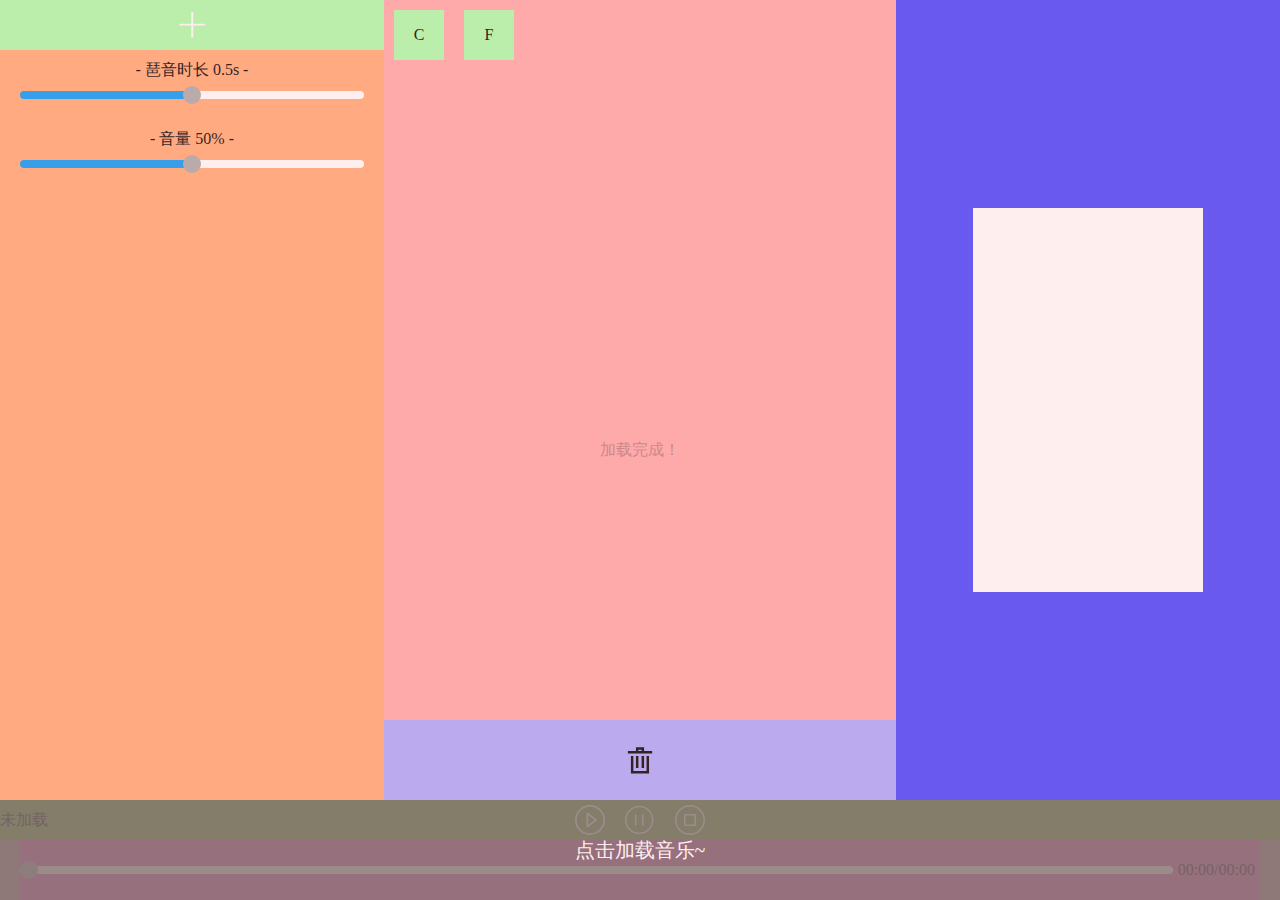
==== musicMark.html @ af61ddfe "init" ====
<!DOCTYPE html>
<html>
	<head>
		<meta charset="utf-8">
		<title>和弦播放器~</title>
		<link rel="stylesheet" type="text/css" href="css/musicMark.css">
		<script src="js/jquery-3.4.1.js"></script>
		<script src="js/jquery.color-2.1.2.js"></script>
		<script src="js/Sortable.js"></script>
		<script src="js/musicMark.js"></script>
	</head>
	<body>
		<div id="loading" class="flex-center">加载中</div>
		<div id="toast-contain" class="flex-center full">
			<div id="toast" class="flex-center hide"></div>
		</div>
		<!-- 主体 -->
		<div id="body">
			<div id="part-panel">
				<div id="button-add-chord" class="flex-center" onclick="chordListClick()">
                    <embed src="imgs/add.svg" type="image/svg+xml"/>
                </div>
				<ul id="add-chord-table"></ul>

				<div class="slider-block">
					<div id="text-arpeggio-time" class="flex-center">加载中...</div>
					<input id="slider-arpeggio-time" type="range" min="0" max="1.0" step="0.01" oninput="updateSliderArpeggioTime(this)"/>
				</div>

				<div class="slider-block">
					<div id="text-volume" class="flex-center">- 音量 -</div>
					<input id="slider-volume" type="range" min="0" max="1.0" step="0.01" oninput="updateSliderVolume(this)"/>
				</div>
				
			</div>

			<div id="part-chord-table">
				<ul id="chord-table">
					<li class="chord-block flex-center" onclick="playChordClick(this, 'C')">C</li>
					<li class="chord-block flex-center" onclick="playChordClick(this, 'F')">F</li>
				</ul>
				<!-- <div id="mark">
					<div id="mark-zone"></div>
					<embed src="imgs/mark.svg" type="image/svg+xml"/>
				</div> -->
				<div id="delete">
					<div id="delete-zone" onclick="deleteAllChordClick()"></div>
					<embed src="imgs/trash.svg" type="image/svg+xml"/>
				</div>

			</div>

			<div id="part-chord-pic" class="flex-center">
				<canvas id="chord-pic" height="500px" width="300px">你的浏览器不支持canvas绘图！</canvas>
			</div>

			<div id="part-music">
				<div id="music-hint-cover" class="flex-center" onclick="loadMusic()">点击加载音乐~</div>
				<div id="music-control">
					<div id="music-name">未加载</div>
					<div id="music-button-zone" class="flex-center">
						<div id="music-button-play" class="music-button" onclick="resumeMusic()">
							<embed src="imgs/play.svg" type="image/svg+xml"/>
						</div>
						<div id="music-button-pause" class="music-button" onclick="pauseMusic()">
							<embed src="imgs/pause.svg" type="image/svg+xml"/>
						</div>
						<div id="music-button-stop" class="music-button" onclick="stopMusic()">
							<embed src="imgs/stop.svg" type="image/svg+xml"/>
						</div>
					</div>
				</div>
				<div id="music-slider-zone">
					<div id="music-marker">
					
					</div>
					<input id="slider-music" type="range" min="0" max="0" step="0.1" oninput="updateMusicSlider(this)" onchange="doneMusicSlider(this)" />
					<div id="slider-tick-progress" class="flex-center">
						<div id="slider-tick">00:00</div>
						<div id="slider-seperate">/</div>
						<div id="slider-length">00:00</div>
					</div>
				</div>
			</div>
		</div>
		

	</body>
</html>
---- css/musicMark.css ----
html, body{
	width: 100%;
	height: 100%;
	min-height: 500px;
	min-width: 600px;

	padding: 0;
	margin: 0;
	background-color: #a88;
	position: relative;

	user-select: none;
	-webkit-user-select: none;
	-moz-user-select: none;
	-ms-user-select: none;
}

embed{
	width: 30px;
	height: 30px;
	pointer-events: none;
}

#body{
	width: 100%;
	height: 100%;

	display: flex;
	flex-wrap: wrap;
	justify-content: center;
}

#loading{
	position: absolute;
	width: 100%;
	height: 100%;
	background-color: #faa;

	color: black;

	z-index: 9;
}
#toast-contain{
	position: fixed;
	left: 0;
	top: 0;
	z-index: 10;
	pointer-events: none; /* 不阻挡所有点击事件 */
}
#toast{
	height: 30px;
	min-width: 60px;
	background-color: #511;
	border-radius: 25px;
	color: white;
	padding: 5px 30px;
}

#part-panel {
	width: 30%;
	height: calc(100% - 100px);
	background-color: #fa7;
	flex-shrink: 0;

	position: relative;	
	display: flex;
	flex-direction: column;
}
	#button-add-chord{
		width: 100%;
		height: 50px;
		background-color: #afa;

		position: relative;
	}
		
	#add-chord-table{
		display: none;
		width: 100%;
		margin: 0;
		padding: 0;

		background-color: #aaf;
		position: absolute;
		left: 0;
		top: 0;

		z-index: 1;
	}
	.slider-block{
		padding: 10px 20px;

		display: flex;
		flex-direction: column;
	}

#part-chord-table{
	width: 40%;
	height: calc(100% - 100px);
	background-color: #f77;
	flex-shrink: 0;

	display: flex;
	flex-wrap: wrap;
}

	#chord-table{
		width: 100%;
		height: calc(100% - 80px);
		min-height: 70px;
		background-color: #faa;
		margin: 0;
		padding: 0;
		overflow: hidden;
	}

		.chord-block{
			min-width: 30px;
			height: 40px;
			background-color: #afa;
			margin: 10px;
			float:left; /* 往左浮动，能让列表横排 */

			overflow: hidden;
			position: relative;
			padding: 5px 10px;
		}
		.chord-block-ghost{
			opacity: 0;
		}
		.chord-block-progress-bar{
			position: absolute; 
			bottom: 0;
			width: 100%;
			height: 5px;
			background-color: white;
		}
	#delete{
		width: 100%;
		height: 80px;
		background-color: #aaf;
		position: relative;
		display: flex;
		justify-content: center;
		align-items: center;
	}
		#delete-zone{
			position: absolute;
			
			width: 100%;
			height: 100%;
			overflow: hidden;
		}

#part-chord-pic{
	width: 30%;
	height: calc(100% - 100px);
	background-color: #44f;
	flex-shrink: 0;
	overflow: hidden;
}
	#chord-pic{
		width: 60%;
		height: auto;
		background-color: white;
	}

#part-music{
	width: 100%;
	height: 100px;

	display: flex;
	flex-direction: column;

	position: relative;
}
	#music-hint-cover{
		position: absolute;
		height: 100%;
		width: 100%;
		color: white;
		font-size: 20px;
		background-color: rgba(100, 100, 100, 0.8);
		z-index: 1;

		transition: background-color 0.3s
	}
	#music-hint-cover:hover{
		background-color: rgba(150, 150, 150, 0.8);
	}
	#music-control{
		width: 100%;
		height: 40px;

		display: flex;
		position: relative;

		background-color: #6a3;
	}
		#music-name{
			width: 30%;
			height: 100%;
			position: absolute;
			left: 0;
			

			line-height: 40px;
			align-items: center;
			text-overflow: ellipsis;
			white-space: nowrap;
			overflow: hidden;
		}


		#music-button-zone{
			width: 100%;
			height: 100%;
			overflow: hidden;
			position: absolute;
		}
			.music-button{
				width: 30px;
				height: 30px;
				margin: 0 10px;
			}

	#music-slider-zone{
		height: 60px;
		margin: 0 20px;

		background-color: #d5a;

		display: flex;
		align-items: center;
		position: relative;
	}
		#slider-music{
			position: relative;
		}
		#slider-tick-progress{
			position: relative;
			height: 28px;
			margin: 0 5px;
		}





.flex-center{
	display: flex;
	align-items: center;
	justify-content: center;
}

.full{
	width: 100%;
	height: 100%;
}

.hide{
	display: none;
}

.ef-plus{
	position: absolute;
    width: 20px;
    height: 20px;
    z-index: 5;
    font-size: 18px;
}

.music-button{

}

/* 默认滑动条样式 */
input[type="range"] {
	-webkit-appearance: none; /* 移除默认样式 */
    width: 100%;
    
    height: 8px;
    margin: 10px 0;
    border-radius: 4px;
}
input[type=range]:focus { /* 获取焦点后 */
    outline: none;
}
input[type=range]::-webkit-slider-runnable-track { /* 轨道的样式 */

}
input[type="range"]::-webkit-slider-thumb { /* 滑块的样式 */
    -webkit-appearance: none; /* 移除默认样式 */
    background-color: #aaa;
    width: 18px;
    height: 18px;
    border-radius: 9px;
    cursor: pointer;
}

input[type="range"]::-webkit-slider-thumb:hover {
    background: #666;
}
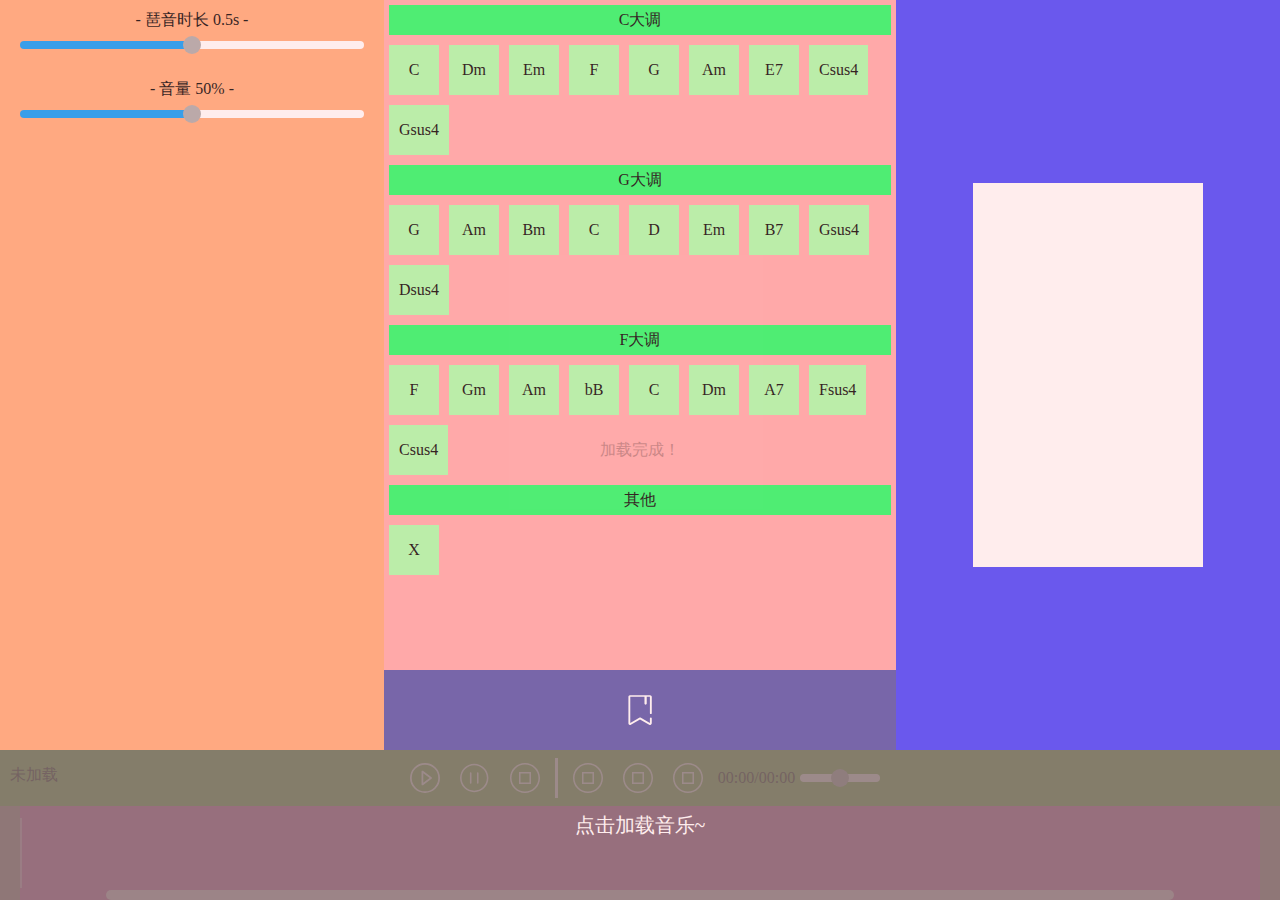
==== commit e9c662f8: "update, more functions" ====
--- a/musicMark.html
+++ b/musicMark.html
@@ -6,7 +6,8 @@
 		<link rel="stylesheet" type="text/css" href="css/musicMark.css">
 		<script src="js/jquery-3.4.1.js"></script>
 		<script src="js/jquery.color-2.1.2.js"></script>
-		<script src="js/Sortable.js"></script>
+		<script src="js/jquery.nicescroll.js"></script>
+		<script src="js/jquery.mousewheel.js"></script>
 		<script src="js/musicMark.js"></script>
 	</head>
 	<body>
@@ -14,41 +15,40 @@
 		<div id="toast-contain" class="flex-center full">
 			<div id="toast" class="flex-center hide"></div>
 		</div>
+		<div id="mark-context" style="display: none;">
+			<div id="mark-context-div">
+				<div id="mark-context-title" class="flex-center">当前标记</div>
+				<div id="mark-context-sperator"></div>
+				<div id="mark-context-name" class="flex-center">和弦名称</div>
+				<div id="mark-context-locate" class="flex-center" onclick="markLocateClick()">定位到这里</div>
+				<div id="mark-context-delete" class="flex-center" onclick="markDeleteClick()">删除</div>
+			</div>
+		</div>
 		<!-- 主体 -->
 		<div id="body">
 			<div id="part-panel">
-				<div id="button-add-chord" class="flex-center" onclick="chordListClick()">
-                    <embed src="imgs/add.svg" type="image/svg+xml"/>
-                </div>
 				<ul id="add-chord-table"></ul>
 
 				<div class="slider-block">
 					<div id="text-arpeggio-time" class="flex-center">加载中...</div>
-					<input id="slider-arpeggio-time" type="range" min="0" max="1.0" step="0.01" oninput="updateSliderArpeggioTime(this)"/>
+					<input id="slider-arpeggio-time" type="range" min="0" max="1.0" step="0.01" oninput="updateSliderArpeggioTime(this)" class="slider-default"/>
 				</div>
 
 				<div class="slider-block">
 					<div id="text-volume" class="flex-center">- 音量 -</div>
-					<input id="slider-volume" type="range" min="0" max="1.0" step="0.01" oninput="updateSliderVolume(this)"/>
+					<input id="slider-volume" type="range" min="0" max="1.0" step="0.01" oninput="updateSliderVolume(this)" class="slider-default" />
 				</div>
 				
 			</div>
 
 			<div id="part-chord-table">
-				<ul id="chord-table">
-					<li class="chord-block flex-center" onclick="playChordClick(this, 'C')">C</li>
-					<li class="chord-block flex-center" onclick="playChordClick(this, 'F')">F</li>
-				</ul>
-				<!-- <div id="mark">
+				<ul id="chord-table"></ul>
+				<div id="mark" ondrop="dragDrop(event)" ondragover="allowDrop(event)">
 					<div id="mark-zone"></div>
 					<embed src="imgs/mark.svg" type="image/svg+xml"/>
-				</div> -->
-				<div id="delete">
-					<div id="delete-zone" onclick="deleteAllChordClick()"></div>
-					<embed src="imgs/trash.svg" type="image/svg+xml"/>
 				</div>
-
 			</div>
+			
 
 			<div id="part-chord-pic" class="flex-center">
 				<canvas id="chord-pic" height="500px" width="300px">你的浏览器不支持canvas绘图！</canvas>
@@ -59,27 +59,42 @@
 				<div id="music-control">
 					<div id="music-name">未加载</div>
 					<div id="music-button-zone" class="flex-center">
-						<div id="music-button-play" class="music-button" onclick="resumeMusic()">
+						<div class="music-button" onclick="resumeMusic()">
 							<embed src="imgs/play.svg" type="image/svg+xml"/>
 						</div>
-						<div id="music-button-pause" class="music-button" onclick="pauseMusic()">
+						<div class="music-button" onclick="pauseMusic()">
 							<embed src="imgs/pause.svg" type="image/svg+xml"/>
 						</div>
-						<div id="music-button-stop" class="music-button" onclick="stopMusic()">
+						<div class="music-button" onclick="stopMusic()">
 							<embed src="imgs/stop.svg" type="image/svg+xml"/>
 						</div>
+						<div class="music-button-seperater"></div>
+						<div class="music-button" onclick="stopMusic()">
+							<embed src="imgs/stop.svg" type="image/svg+xml"/>
+						</div>
+						<div class="music-button" onclick="stopMusic()">
+							<embed src="imgs/stop.svg" type="image/svg+xml"/>
+						</div>
+						<div class="music-button" onclick="stopMusic()">
+							<embed src="imgs/stop.svg" type="image/svg+xml"/>
+						</div>
+						<div id="slider-tick-progress" class="flex-center">
+							<div id="slider-tick">00:00</div>
+							<div id="slider-seperate">/</div>
+							<div id="slider-length">00:00</div>
+						</div>
+
+						<input id="slider-music-volume" type="range" min="0" max="1.0" step="0.01" oninput="updateSliderMusicVolume(this)" class="slider-default"/>
 					</div>
 				</div>
 				<div id="music-slider-zone">
-					<div id="music-marker">
-					
+					<div class="music-slider-blank"></div>
+					<div id="music-slider-zone-scale" class="flex-center">
+						<canvas id="music-waveform" width="30000" height="50"></canvas>
+						<input id="slider-music" type="range" min="0" max="0" step="0.01" oninput="updateMusicSlider(this)" onchange="doneMusicSlider(this)" />
+						<div id="music-mark-table"></div>
 					</div>
-					<input id="slider-music" type="range" min="0" max="0" step="0.1" oninput="updateMusicSlider(this)" onchange="doneMusicSlider(this)" />
-					<div id="slider-tick-progress" class="flex-center">
-						<div id="slider-tick">00:00</div>
-						<div id="slider-seperate">/</div>
-						<div id="slider-length">00:00</div>
-					</div>
+					<div class="music-slider-blank"></div>
 				</div>
 			</div>
 		</div>
--- a/css/musicMark.css
+++ b/css/musicMark.css
@@ -58,7 +58,7 @@
 
 #part-panel {
 	width: 30%;
-	height: calc(100% - 100px);
+	height: calc(100% - 150px);
 	background-color: #fa7;
 	flex-shrink: 0;
 
@@ -66,14 +66,6 @@
 	display: flex;
 	flex-direction: column;
 }
-	#button-add-chord{
-		width: 100%;
-		height: 50px;
-		background-color: #afa;
-
-		position: relative;
-	}
-		
 	#add-chord-table{
 		display: none;
 		width: 100%;
@@ -96,12 +88,13 @@
 
 #part-chord-table{
 	width: 40%;
-	height: calc(100% - 100px);
+	height: calc(100% - 150px);
 	background-color: #f77;
 	flex-shrink: 0;
 
 	display: flex;
 	flex-wrap: wrap;
+
 }
 
 	#chord-table{
@@ -111,14 +104,25 @@
 		background-color: #faa;
 		margin: 0;
 		padding: 0;
-		overflow: hidden;
-	}
-
+		overflow-y: scroll;
+	}
+
+		.chord-group{
+			width: calc(100% - 30px);
+			height: 20px;
+			background-color: #2f6;
+			margin: 5px;
+			float:left; /* 往左浮动，能让列表横排 */
+
+			overflow: hidden;
+			position: relative;
+			padding: 5px 10px;
+		}
 		.chord-block{
 			min-width: 30px;
 			height: 40px;
 			background-color: #afa;
-			margin: 10px;
+			margin: 5px;
 			float:left; /* 往左浮动，能让列表横排 */
 
 			overflow: hidden;
@@ -135,16 +139,16 @@
 			height: 5px;
 			background-color: white;
 		}
-	#delete{
+	#mark{
 		width: 100%;
 		height: 80px;
-		background-color: #aaf;
+		background-color: #55a;
 		position: relative;
 		display: flex;
 		justify-content: center;
 		align-items: center;
 	}
-		#delete-zone{
+		#mark-zone{
 			position: absolute;
 			
 			width: 100%;
@@ -154,7 +158,7 @@
 
 #part-chord-pic{
 	width: 30%;
-	height: calc(100% - 100px);
+	height: calc(100% - 150px);
 	background-color: #44f;
 	flex-shrink: 0;
 	overflow: hidden;
@@ -167,7 +171,7 @@
 
 #part-music{
 	width: 100%;
-	height: 100px;
+	height: 150px;
 
 	display: flex;
 	flex-direction: column;
@@ -190,7 +194,7 @@
 	}
 	#music-control{
 		width: 100%;
-		height: 40px;
+		height: 60px;
 
 		display: flex;
 		position: relative;
@@ -201,10 +205,9 @@
 			width: 30%;
 			height: 100%;
 			position: absolute;
-			left: 0;
+			left: 10px;
 			
-
-			line-height: 40px;
+			line-height: 50px;
 			align-items: center;
 			text-overflow: ellipsis;
 			white-space: nowrap;
@@ -223,25 +226,154 @@
 				height: 30px;
 				margin: 0 10px;
 			}
+			.music-button-seperater{
+				width: 3px;
+				height: 40px;
+				background-color: white;
+				margin: 0px 5px;
+			}
+			#slider-music-volume{
+				margin: 0;
+				width: 80px;
+			}
 
 	#music-slider-zone{
-		height: 60px;
+		height: 100px;
 		margin: 0 20px;
 
 		background-color: #d5a;
+		position: relative;
 
 		display: flex;
-		align-items: center;
-		position: relative;
-	}
-		#slider-music{
+		flex-wrap: nowrap;
+	}
+		.music-slider-blank{
+			pointer-events: none;
 			position: relative;
-		}
-		#slider-tick-progress{
-			position: relative;
-			height: 28px;
-			margin: 0 5px;
-		}
+			background-color: transparent;
+			width: 100px;
+			height: 100%;
+			flex-shrink: 0;
+		}
+		#music-slider-zone-scale{
+			position:relative;
+			width: 100%;
+			height: 100%;
+			left: 0;
+			top: 0;
+			flex-shrink: 0;
+			
+		}
+			#music-mark-table{
+				pointer-events: none;
+				width: 100%;
+				height: 100%;
+				position: absolute;
+			}
+				.music-mark{
+					width: auto;
+					height: 20px;
+					position: absolute;
+					border-radius: 10px;
+
+					background-color: black;
+					color: white;
+					font-size: 8px;
+					padding: 0 5px;
+
+					pointer-events: all; /* 父物体取消了，但可以单独设置子物体！*/
+				}
+					.music-mark-pin{
+						pointer-events: none;
+						width: 2px;
+						height: 50px;
+						position: absolute;
+						left: calc(50% - 1px);
+						top: 20px;
+						background-color: blue;
+						opacity: 0.3;
+					}
+				#mark-context{
+					position: absolute;
+					width: 120px;
+					z-index: 8;
+					font-size: 14px;
+					opacity: 0.5;
+				}
+					#mark-context-div{
+						width: 100%;
+						height: 100%;
+						display: flex;
+						flex-direction: column;
+						align-items: center;
+						background-color: #62d51a;
+						border-radius: 20px;
+						overflow: hidden;
+					}
+
+						#mark-context-title{
+							width: 80%;
+							height: 30px;
+							color: white;
+							font-weight: bold;
+							margin: 5px 0;
+						}
+						#mark-context-sperator{
+							background-color: white;
+							width: 80%;
+							margin: 0 10%;
+							height: 2px;
+							border-radius: 2px;
+						}
+						#mark-context-name{
+							width: 80%;
+							height: 40px;
+							font-size: 20px;
+							font-style: italic;
+							margin: 5px 0;
+						}
+						#mark-context-locate{
+							width: 80%;
+							height: 30px;
+							border-radius: 10px;
+							background-color: #9f9;
+							transition: background-color 0.3s;
+							margin: 5px 0;
+						}
+						#mark-context-locate:hover{
+							background-color: white;
+						}
+						#mark-context-delete{
+							width: 80%;
+							height: 30px;
+							border-radius: 10px;
+							background-color: red;
+							transition: background-color 0.3s;
+							margin: 5px 0;
+						}
+						#mark-context-delete:hover{
+							background-color: white;
+						}
+				
+
+			#music-waveform{
+				pointer-events: none;
+				position: absolute;
+				width: 100%;
+				height: 100%;
+			}
+			
+			#slider-tick-progress{
+				position: relative;
+				height: 28px;
+				margin: 0 5px;
+			}
+			.slider-padding{
+				position: relative;
+				width: 100px;
+				height: 100%;
+				background-color: #16c;
+			}
 
 
 
@@ -275,7 +407,7 @@
 }
 
 /* 默认滑动条样式 */
-input[type="range"] {
+.slider-default {
 	-webkit-appearance: none; /* 移除默认样式 */
     width: 100%;
     
@@ -283,13 +415,13 @@
     margin: 10px 0;
     border-radius: 4px;
 }
-input[type=range]:focus { /* 获取焦点后 */
+.slider-default:focus { /* 获取焦点后 */
     outline: none;
 }
-input[type=range]::-webkit-slider-runnable-track { /* 轨道的样式 */
-
-}
-input[type="range"]::-webkit-slider-thumb { /* 滑块的样式 */
+.slider-default::-webkit-slider-runnable-track { /* 轨道的样式 */
+
+}
+.slider-default::-webkit-slider-thumb { /* 滑块的样式 */
     -webkit-appearance: none; /* 移除默认样式 */
     background-color: #aaa;
     width: 18px;
@@ -298,6 +430,28 @@
     cursor: pointer;
 }
 
-input[type="range"]::-webkit-slider-thumb:hover {
+.slider-default::-webkit-slider-thumb:hover {
     background: #666;
+}
+
+/* 播放进度条样式 */
+#slider-music {
+	position: relative;
+
+	-webkit-appearance: none; /* 移除默认样式 */
+    width: 100%;
+    height: 100%;
+    margin: 0;
+    background-color: transparent;
+}
+#slider-music:focus { /* 获取焦点后 */
+    outline: none;
+}
+#slider-music::-webkit-slider-thumb { /* 滑块的样式 */
+    -webkit-appearance: none; /* 移除默认样式 */
+    background-color: white;
+    width: 2px;
+    height: 70px;
+    border-radius: 0;
+    opacity: 0.5;
 }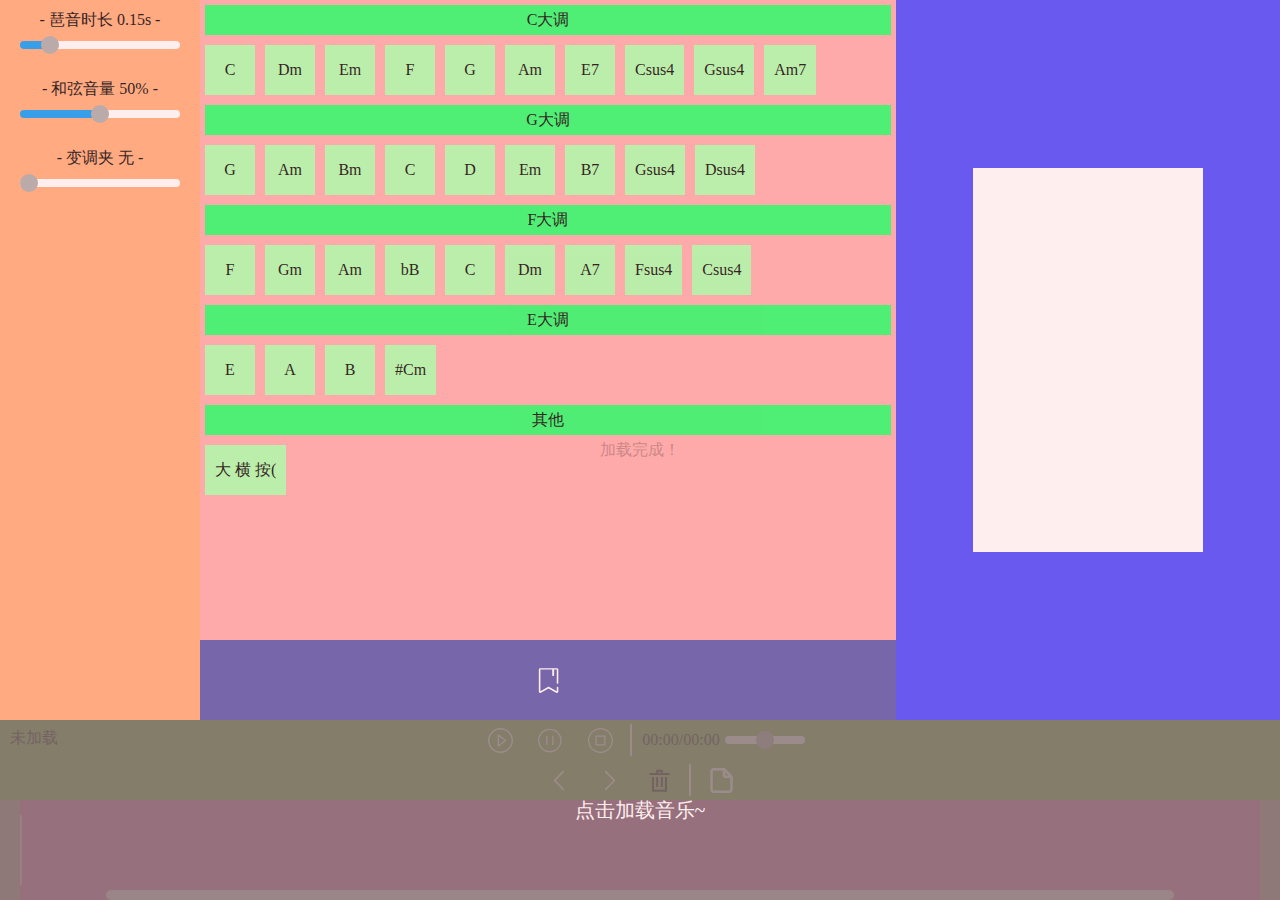
==== commit 7491fe2c: "update mark, add capo" ====
--- a/musicMark.html
+++ b/musicMark.html
@@ -31,12 +31,17 @@
 
 				<div class="slider-block">
 					<div id="text-arpeggio-time" class="flex-center">加载中...</div>
-					<input id="slider-arpeggio-time" type="range" min="0" max="1.0" step="0.01" oninput="updateSliderArpeggioTime(this)" class="slider-default"/>
+					<input id="slider-arpeggio-time" type="range" min="0" max="1.0" step="0.01" value="0.15" oninput="updateSliderArpeggioTime(this)" class="slider-default"/>
 				</div>
 
 				<div class="slider-block">
-					<div id="text-volume" class="flex-center">- 音量 -</div>
+					<div id="text-volume" class="flex-center">加载中...</div>
 					<input id="slider-volume" type="range" min="0" max="1.0" step="0.01" oninput="updateSliderVolume(this)" class="slider-default" />
+				</div>
+
+				<div class="slider-block">
+					<div id="text-capo" class="flex-center">加载中...</div>
+					<input id="slider-capo" type="range" min="0" max="12" value="0" oninput="updateSliderCapo(this)" class="slider-default" />
 				</div>
 				
 			</div>
@@ -58,26 +63,19 @@
 				<div id="music-hint-cover" class="flex-center" onclick="loadMusic()">点击加载音乐~</div>
 				<div id="music-control">
 					<div id="music-name">未加载</div>
-					<div id="music-button-zone" class="flex-center">
-						<div class="music-button" onclick="resumeMusic()">
+					<div class="music-button-zone flex-center">
+						<div class="music-button flex-center" onclick="resumeMusic()">
 							<embed src="imgs/play.svg" type="image/svg+xml"/>
 						</div>
-						<div class="music-button" onclick="pauseMusic()">
+						<div class="music-button flex-center" onclick="pauseMusic()">
 							<embed src="imgs/pause.svg" type="image/svg+xml"/>
 						</div>
-						<div class="music-button" onclick="stopMusic()">
+						<div class="music-button flex-center" onclick="stopMusic()">
 							<embed src="imgs/stop.svg" type="image/svg+xml"/>
 						</div>
+
 						<div class="music-button-seperater"></div>
-						<div class="music-button" onclick="stopMusic()">
-							<embed src="imgs/stop.svg" type="image/svg+xml"/>
-						</div>
-						<div class="music-button" onclick="stopMusic()">
-							<embed src="imgs/stop.svg" type="image/svg+xml"/>
-						</div>
-						<div class="music-button" onclick="stopMusic()">
-							<embed src="imgs/stop.svg" type="image/svg+xml"/>
-						</div>
+						
 						<div id="slider-tick-progress" class="flex-center">
 							<div id="slider-tick">00:00</div>
 							<div id="slider-seperate">/</div>
@@ -85,6 +83,27 @@
 						</div>
 
 						<input id="slider-music-volume" type="range" min="0" max="1.0" step="0.01" oninput="updateSliderMusicVolume(this)" class="slider-default"/>
+						
+
+					</div>
+					<div class="music-button-zone flex-center">
+						<div class="music-button flex-center" onclick="prevMark()">
+							<embed src="imgs/prevArrow.svg" type="image/svg+xml"/>
+						</div>
+						<div class="music-button flex-center" onclick="nextMark()">
+							<embed src="imgs/nextArrow.svg" type="image/svg+xml"/>
+						</div>
+						<div class="music-button flex-center" onclick="deleteAllMark()">
+							<embed src="imgs/trash.svg" type="image/svg+xml"/>
+						</div>
+
+						<div class="music-button-seperater"></div>
+
+						<div class="music-button flex-center" onclick="loadMusic()">
+							<embed src="imgs/file.svg" type="image/svg+xml"/>
+						</div>
+						
+						
 					</div>
 				</div>
 				<div id="music-slider-zone">
--- a/css/musicMark.css
+++ b/css/musicMark.css
@@ -16,8 +16,8 @@
 }
 
 embed{
-	width: 30px;
-	height: 30px;
+	width: 25px;
+	height: 25px;
 	pointer-events: none;
 }
 
@@ -57,8 +57,8 @@
 }
 
 #part-panel {
-	width: 30%;
-	height: calc(100% - 150px);
+	width: 200px;
+	height: calc(100% - 180px);
 	background-color: #fa7;
 	flex-shrink: 0;
 
@@ -87,8 +87,8 @@
 	}
 
 #part-chord-table{
-	width: 40%;
-	height: calc(100% - 150px);
+	width: calc(70% - 200px);;
+	height: calc(100% - 180px);
 	background-color: #f77;
 	flex-shrink: 0;
 
@@ -158,7 +158,7 @@
 
 #part-chord-pic{
 	width: 30%;
-	height: calc(100% - 150px);
+	height: calc(100% - 180px);
 	background-color: #44f;
 	flex-shrink: 0;
 	overflow: hidden;
@@ -171,7 +171,7 @@
 
 #part-music{
 	width: 100%;
-	height: 150px;
+	height: 180px;
 
 	display: flex;
 	flex-direction: column;
@@ -194,20 +194,23 @@
 	}
 	#music-control{
 		width: 100%;
-		height: 60px;
+		height: 80px;
 
 		display: flex;
+		flex-wrap: wrap;
 		position: relative;
 
 		background-color: #6a3;
 	}
 		#music-name{
+			pointer-events: none;
 			width: 30%;
-			height: 100%;
+			height: 40px;
+
 			position: absolute;
 			left: 10px;
 			
-			line-height: 50px;
+			line-height: 35px;
 			align-items: center;
 			text-overflow: ellipsis;
 			white-space: nowrap;
@@ -215,24 +218,30 @@
 		}
 
 
-		#music-button-zone{
+		.music-button-zone{
 			width: 100%;
-			height: 100%;
+			height: 40px;
 			overflow: hidden;
-			position: absolute;
+
+			flex-wrap: nowrap;
 		}
 			.music-button{
-				width: 30px;
-				height: 30px;
-				margin: 0 10px;
+				width: 40px;
+				height: 40px;
+				margin: 0 5px;
 			}
 			.music-button-seperater{
-				width: 3px;
-				height: 40px;
+				width: 2px;
+				height: 80%;
+				border-radius: 4px;
 				background-color: white;
 				margin: 0px 5px;
 			}
 			#slider-music-volume{
+				margin: 0;
+				width: 80px;
+			}
+			#slider-music-pitch{
 				margin: 0;
 				width: 80px;
 			}
@@ -402,10 +411,6 @@
     font-size: 18px;
 }
 
-.music-button{
-
-}
-
 /* 默认滑动条样式 */
 .slider-default {
 	-webkit-appearance: none; /* 移除默认样式 */
